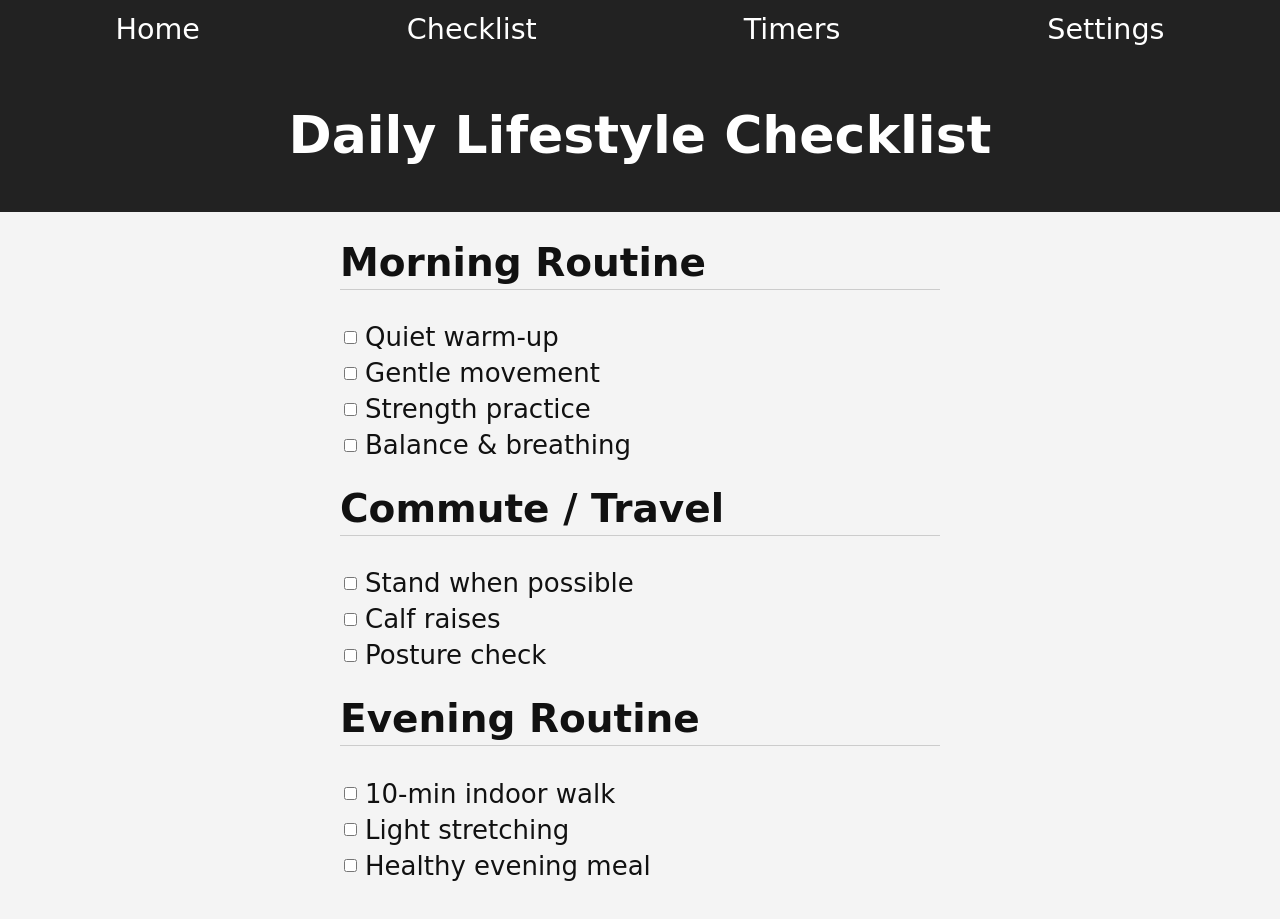
==== checklist.html @ 027112e9 "Add initial checklist.html for daily routines" ====
<!DOCTYPE html>
<html lang="en">
<head>
  <meta charset="UTF-8">
  <title>Lifestyle Checklist</title>
  <meta name="viewport" content="width=device-width, initial-scale=1.0">
  <link rel="stylesheet" href="style.css">
  <link rel="manifest" href="manifest.json">
</head>
<body>

<nav class="navbar">
  <a href="index.html">Home</a>
  <a href="checklist.html">Checklist</a>
  <a href="timers.html">Timers</a>
  <a href="settings.html">Settings</a>
</nav>

<header>
  <h1>Daily Lifestyle Checklist</h1>
</header>

<main>
  <section>
    <h2>Morning Routine</h2>
    <ul>
      <li><input type="checkbox"> Quiet warm-up</li>
      <li><input type="checkbox"> Gentle movement</li>
      <li><input type="checkbox"> Strength practice</li>
      <li><input type="checkbox"> Balance & breathing</li>
    </ul>
  </section>

  <section>
    <h2>Commute / Travel</h2>
    <ul>
      <li><input type="checkbox"> Stand when possible</li>
      <li><input type="checkbox"> Calf raises</li>
      <li><input type="checkbox"> Posture check</li>
    </ul>
  </section>

  <section>
    <h2>Evening Routine</h2>
    <ul>
      <li><input type="checkbox"> 10-min indoor walk</li>
      <li><input type="checkbox"> Light stretching</li>
      <li><input type="checkbox"> Healthy evening meal</li>
    </ul>
  </section>
</main>

<script src="app.js"></script>
</body>
</html>
---- style.css ----
body {
  font-family: system-ui, sans-serif;
  margin: 0;
  padding: 0;
  background: #f4f4f4;
  color: #111;
}

header {
  background: #222;
  color: #fff;
  padding: 12px;
  text-align: center;
}

main {
  padding: 12px;
  max-width: 600px;
  margin: 0 auto;
}

h2 {
  border-bottom: 1px solid #ccc;
  padding-bottom: 4px;
  margin-top: 16px;
}

ul {
  list-style: none;
  padding: 0;
}

li {
  margin: 6px 0;
  display: flex;
  align-items: center;
}

input[type="checkbox"] {
  margin-right: 8px;
}
html {
  font-size: 18px;
}

@media (min-width: 768px) {
  html {
    font-size: 22px;
  }
}

@media (min-width: 1024px) {
  html {
    font-size: 26px;
  }
}
/* NAVBAR */
.navbar {
  display: flex;
  justify-content: space-around;
  background: #222;
  padding: 12px;
}

.navbar a {
  color: #fff;
  text-decoration: none;
  font-size: 1.1rem;
}
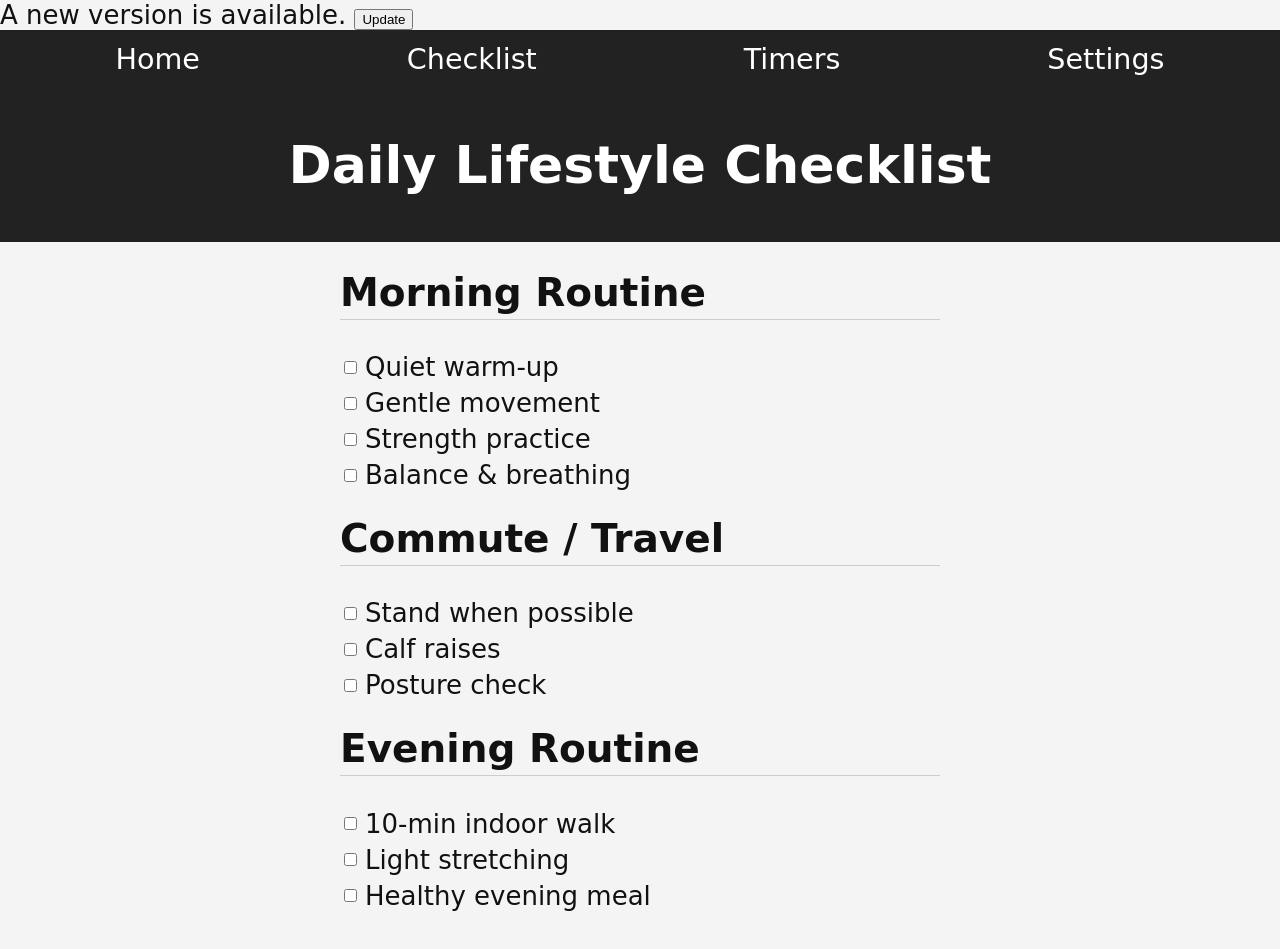
==== commit fcec533f: "Add update banner for new version notification" ====
--- a/checklist.html
+++ b/checklist.html
@@ -8,6 +8,11 @@
   <link rel="manifest" href="manifest.json">
 </head>
 <body>
+
+<div id="update-banner" class="hidden">
+  A new version is available.
+  <button onclick="updateApp()">Update</button>
+</div>
 
 <nav class="navbar">
   <a href="index.html">Home</a>
--- a/style.css
+++ b/style.css
@@ -68,3 +68,46 @@
   font-size: 1.1rem;
 }
 
+/* TIMER PAGE LAYOUT */
+.timer-container {
+  max-width: 600px;
+  margin: 0 auto;
+  padding: 20px;
+}
+
+/* TIMER BUTTONS */
+.timer-btn {
+  width: 100%;
+  padding: 16px;
+  margin: 10px 0;
+  font-size: 1.4rem;
+  background: #333;
+  color: #fff;
+  border: none;
+  border-radius: 8px;
+}
+
+
+/* BIG TIMER DISPLAY */
+#timer-display {
+  font-size: 4rem;        /* Bigger on phones */
+  text-align: center;
+  margin-top: 30px;
+  font-weight: bold;
+}
+
+/* Even bigger on tablets */
+@media (min-width: 768px) {
+  #timer-display {
+    font-size: 6rem;
+  }
+}
+
+/* Massive on iPad 12.9" landscape */
+@media (min-width: 1024px) {
+  #timer-display {
+    font-size: 8rem;
+  }
+}
+
+
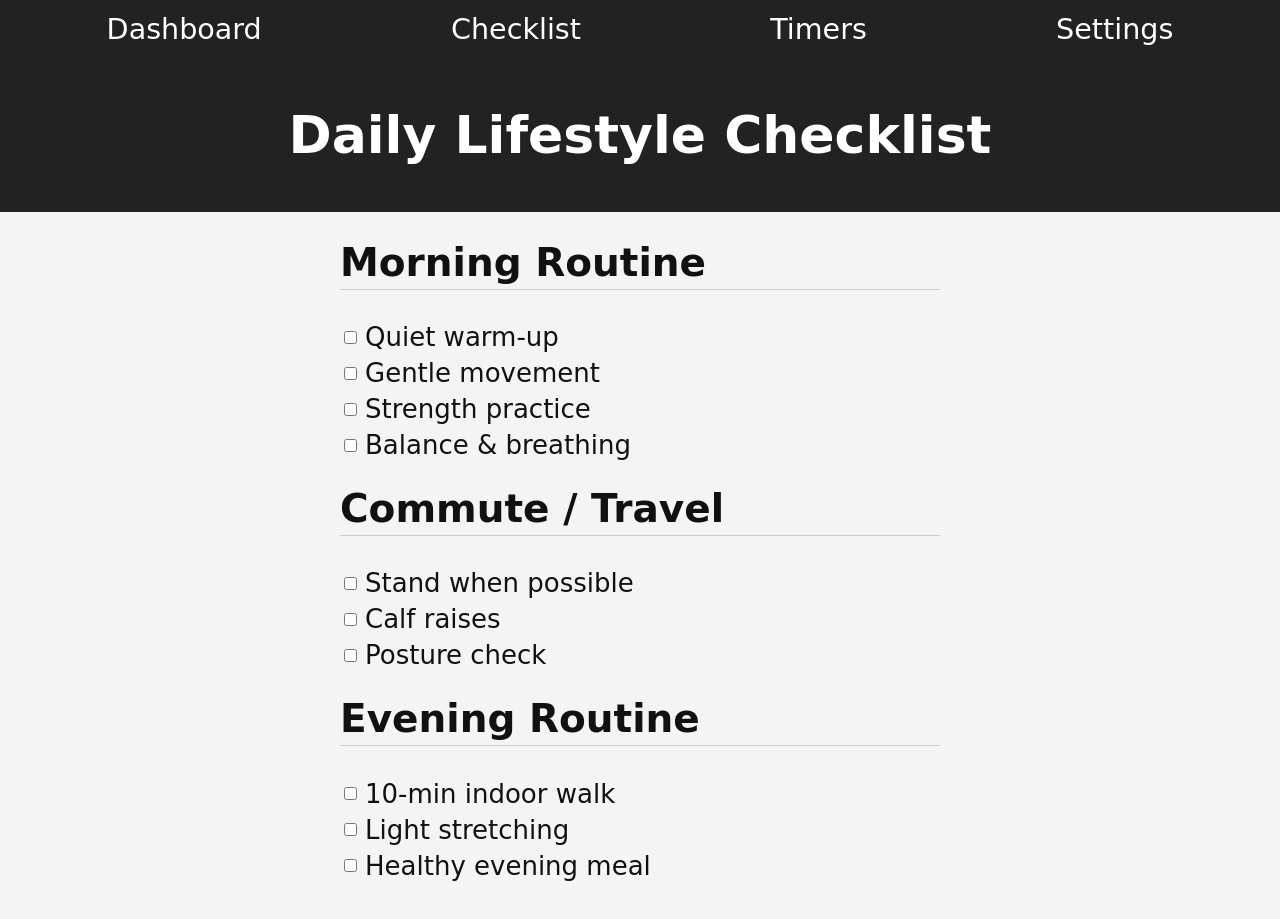
==== commit eab32ab5: "Add Dashboard link to navbar in checklist.html" ====
--- a/checklist.html
+++ b/checklist.html
@@ -15,11 +15,12 @@
 </div>
 
 <nav class="navbar">
-  <a href="index.html">Home</a>
+  <a href="dashboard.html">Dashboard</a>
   <a href="checklist.html">Checklist</a>
   <a href="timers.html">Timers</a>
   <a href="settings.html">Settings</a>
 </nav>
+
 
 <header>
   <h1>Daily Lifestyle Checklist</h1>
--- a/style.css
+++ b/style.css
@@ -109,5 +109,72 @@
     font-size: 8rem;
   }
 }
+/* UPDATE BANNER */
+#update-banner {
+  background: #ffcc00;
+  padding: 12px;
+  text-align: center;
+  font-size: 1.2rem;
+}
+
+#update-banner button {
+  margin-left: 10px;
+  padding: 12px 20px;
+  font-size: 1.3rem;
+  background: #333;
+  color: #fff;
+  border: none;
+  border-radius: 8px;
+}
+
+/* Bigger on tablets */
+@media (min-width: 768px) {
+  #update-banner button {
+    font-size: 1.6rem;
+    padding: 16px 26px;
+  }
+}
+
+/* Huge on iPad 12.9" */
+@media (min-width: 1024px) {
+  #update-banner button {
+    font-size: 1.9rem;
+    padding: 20px 32px;
+  }
+}
 
 
+.hidden {
+  display: none;
+}
+/* SETTINGS PAGE BUTTONS */
+.settings-btn {
+  display: block;
+  width: 100%;
+  padding: 18px;
+  margin: 12px 0;
+  font-size: 1.4rem;
+  background: #444;
+  color: #fff;
+  border: none;
+  border-radius: 10px;
+  text-align: center;
+}
+
+/* Larger buttons on tablets */
+@media (min-width: 768px) {
+  .settings-btn {
+    font-size: 1.8rem;
+    padding: 22px;
+  }
+}
+
+/* Even larger on iPad 12.9" */
+@media (min-width: 1024px) {
+  .settings-btn {
+    font-size: 2rem;
+    padding: 26px;
+  }
+}
+
+
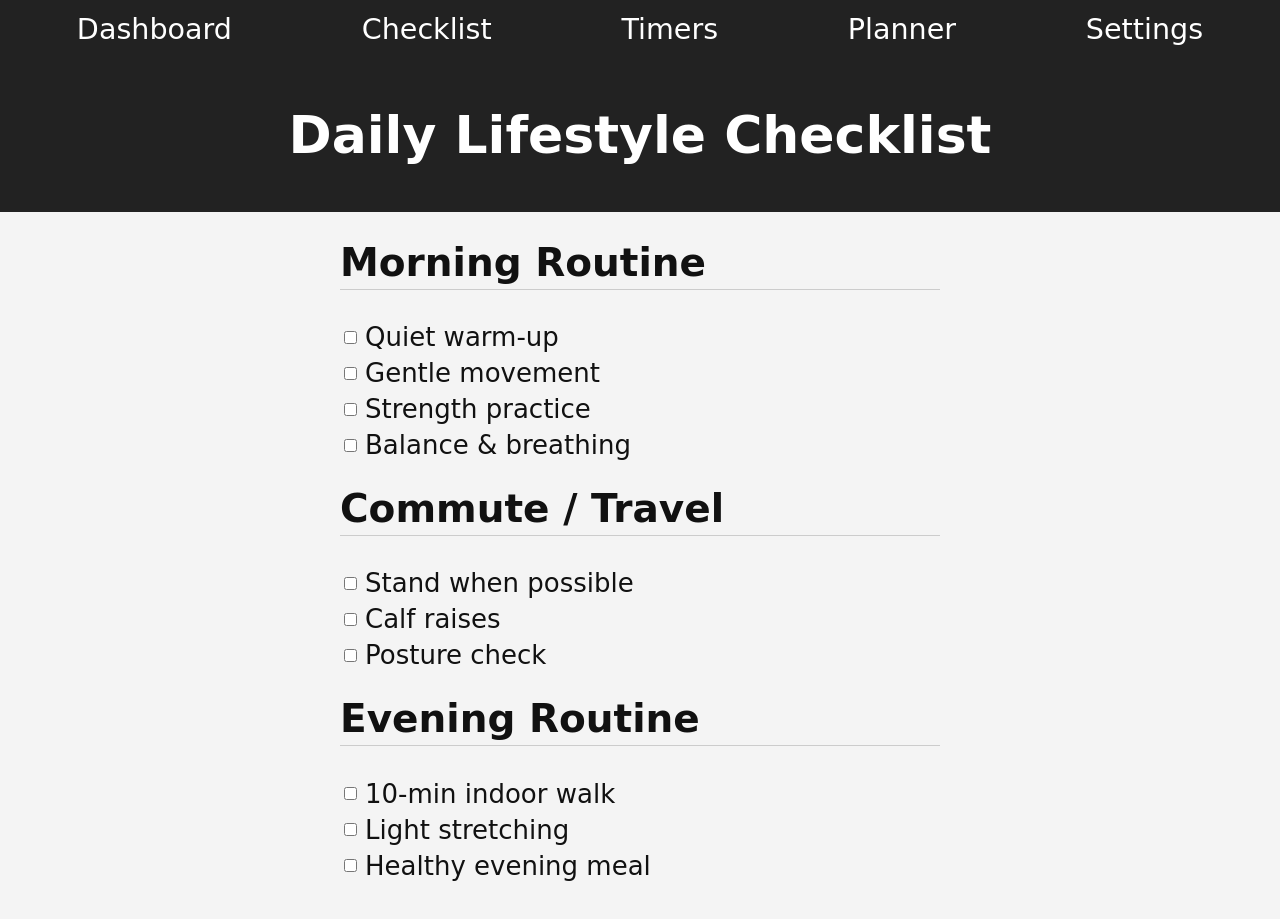
==== commit ea5b8293: "Add Planner link to navigation bar" ====
--- a/checklist.html
+++ b/checklist.html
@@ -18,9 +18,9 @@
   <a href="dashboard.html">Dashboard</a>
   <a href="checklist.html">Checklist</a>
   <a href="timers.html">Timers</a>
+  <a href="planner.html">Planner</a>
   <a href="settings.html">Settings</a>
 </nav>
-
 
 <header>
   <h1>Daily Lifestyle Checklist</h1>
--- a/style.css
+++ b/style.css
@@ -176,5 +176,46 @@
     padding: 26px;
   }
 }
-
-
+/* DASHBOARD */
+.dashboard-container {
+  max-width: 600px;
+  margin: 0 auto;
+  padding: 20px;
+}
+
+.dash-section {
+  background: #fff;
+  padding: 16px;
+  margin: 16px 0;
+  border-radius: 10px;
+  box-shadow: 0 0 6px rgba(0,0,0,0.1);
+}
+
+.dash-btn {
+  width: 100%;
+  padding: 16px;
+  margin: 8px 0;
+  font-size: 1.4rem;
+  background: #333;
+  color: #fff;
+  border: none;
+  border-radius: 10px;
+}
+
+/* Bigger on tablets */
+@media (min-width: 768px) {
+  .dash-btn {
+    font-size: 1.8rem;
+    padding: 22px;
+  }
+}
+
+/* Huge on iPad 12.9" */
+@media (min-width: 1024px) {
+  .dash-btn {
+    font-size: 2rem;
+    padding: 26px;
+  }
+}
+
+
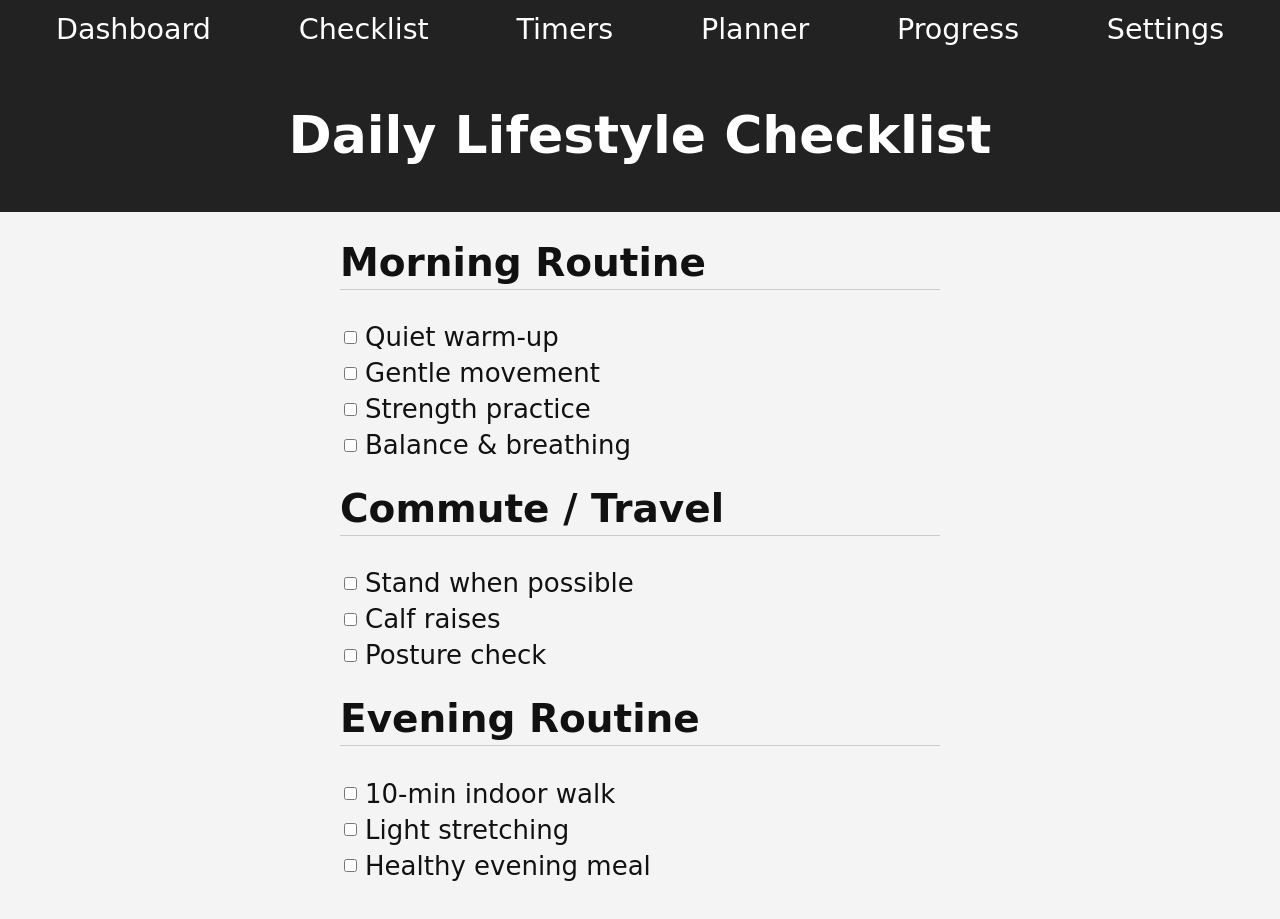
==== commit fe9ab26f: "Add Progress link and header to checklist.html" ====
--- a/checklist.html
+++ b/checklist.html
@@ -19,8 +19,10 @@
   <a href="checklist.html">Checklist</a>
   <a href="timers.html">Timers</a>
   <a href="planner.html">Planner</a>
+  <a href="progress.html">Progress</a>
   <a href="settings.html">Settings</a>
 </nav>
+
 
 <header>
   <h1>Daily Lifestyle Checklist</h1>
--- a/style.css
+++ b/style.css
@@ -217,5 +217,47 @@
     padding: 26px;
   }
 }
-
-
+/* WEEKLY PLANNER */
+.planner-container {
+  max-width: 600px;
+  margin: 0 auto;
+  padding: 20px;
+}
+
+.planner-day {
+  background: #fff;
+  padding: 16px;
+  margin: 16px 0;
+  border-radius: 10px;
+  box-shadow: 0 0 6px rgba(0,0,0,0.1);
+}
+
+.planner-day h2 {
+  margin-top: 0;
+}
+
+.planner-day ul {
+  list-style: none;
+  padding: 0;
+}
+
+.planner-day li {
+  padding: 6px 0;
+  font-size: 1.2rem;
+}
+
+/* Bigger on tablets */
+@media (min-width: 768px) {
+  .planner-day li {
+    font-size: 1.6rem;
+  }
+}
+
+/* Huge on iPad 12.9" */
+@media (min-width: 1024px) {
+  .planner-day li {
+    font-size: 1.9rem;
+  }
+}
+
+
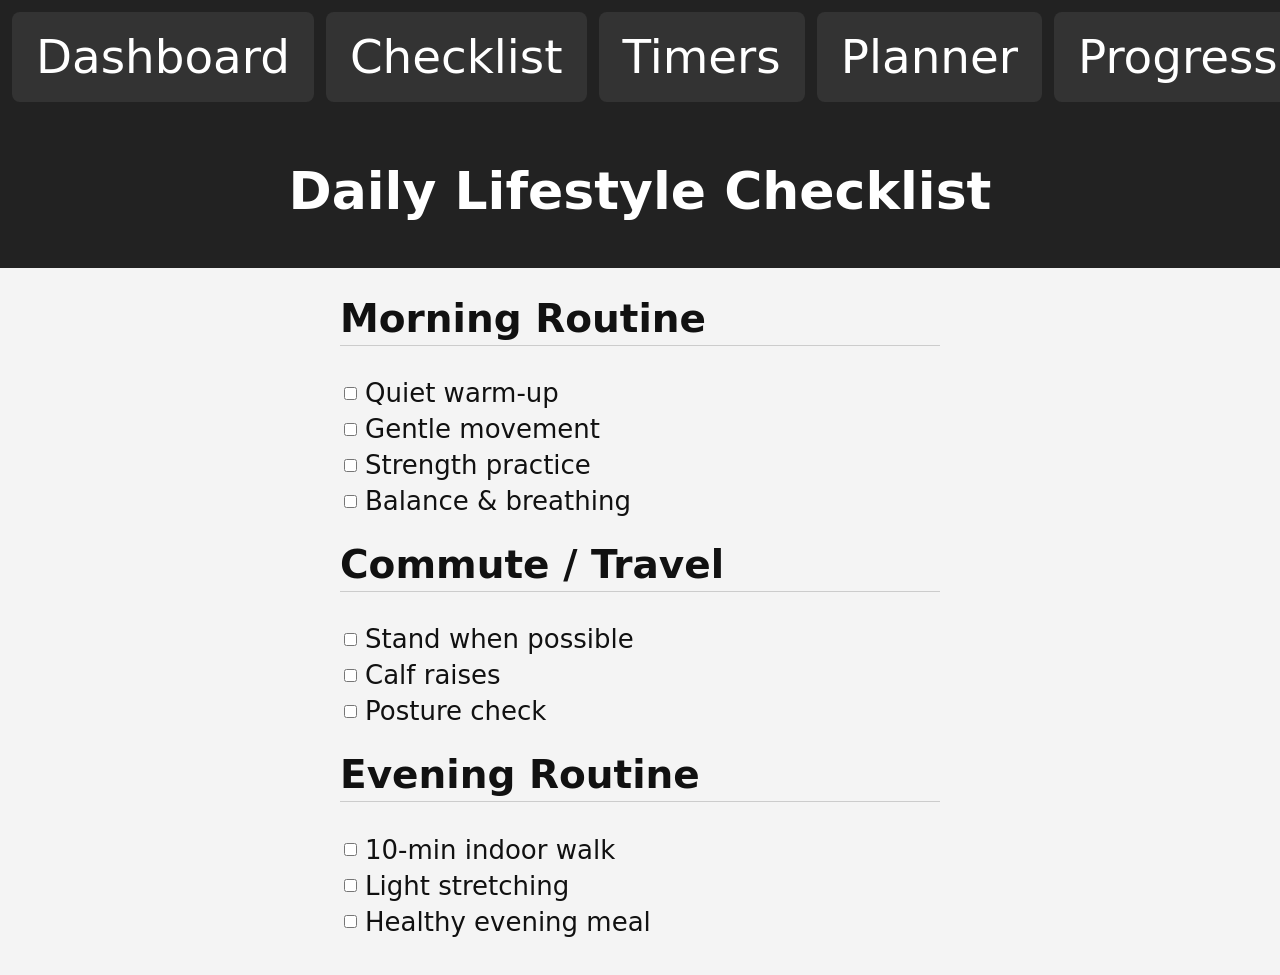
==== commit 2f58ac22: "Add defer attribute to script tag in checklist.html" ====
--- a/checklist.html
+++ b/checklist.html
@@ -58,6 +58,6 @@
   </section>
 </main>
 
-<script src="app.js"></script>
+<script src="app.js" defer></script>
 </body>
 </html>
--- a/style.css
+++ b/style.css
@@ -54,18 +54,40 @@
     font-size: 26px;
   }
 }
-/* NAVBAR */
+/* NAVBAR FIX FOR IPHONE */
 .navbar {
   display: flex;
-  justify-content: space-around;
+  justify-content: space-between;
   background: #222;
   padding: 12px;
+  gap: 12px; /* spacing between items */
+  overflow-x: auto; /* prevents squashing */
 }
 
 .navbar a {
   color: #fff;
   text-decoration: none;
-  font-size: 1.1rem;
+  font-size: 1.2rem;
+  padding: 10px 14px; /* makes each link a button */
+  background: #333;
+  border-radius: 8px;
+  flex-shrink: 0; /* prevents merging on small screens */
+}
+
+/* Bigger on tablets */
+@media (min-width: 768px) {
+  .navbar a {
+    font-size: 1.5rem;
+    padding: 14px 20px;
+  }
+}
+
+/* Huge on iPad 12.9" */
+@media (min-width: 1024px) {
+  .navbar a {
+    font-size: 1.8rem;
+    padding: 18px 24px;
+  }
 }
 
 /* TIMER PAGE LAYOUT */
@@ -259,5 +281,81 @@
     font-size: 1.9rem;
   }
 }
-
-
+/* PROGRESS TRACKER */
+.progress-container {
+  max-width: 600px;
+  margin: 0 auto;
+  padding: 20px;
+}
+
+.progress-section {
+  background: #fff;
+  padding: 16px;
+  margin: 16px 0;
+  border-radius: 10px;
+  box-shadow: 0 0 6px rgba(0,0,0,0.1);
+}
+
+#progress-history {
+  list-style: none;
+  padding: 0;
+}
+
+#progress-history li {
+  padding: 6px 0;
+  font-size: 1.2rem;
+}
+
+/* Bigger on tablets */
+@media (min-width: 768px) {
+  #progress-history li {
+    font-size: 1.6rem;
+  }
+}
+
+/* Huge on iPad 12.9" */
+@media (min-width: 1024px) {
+  #progress-history li {
+    font-size: 1.9rem;
+  }
+}
+/* DARK MODE */
+body.dark {
+  background: #111;
+  color: #eee;
+}
+
+body.dark header {
+  background: #000;
+  color: #fff;
+}
+
+body.dark .navbar {
+  background: #000;
+}
+
+body.dark .navbar a {
+  background: #222;
+  color: #fff;
+}
+
+body.dark .dash-section,
+body.dark .planner-day,
+body.dark .progress-section {
+  background: #222;
+  color: #eee;
+}
+
+body.dark .settings-btn,
+body.dark .dash-btn,
+body.dark .timer-btn {
+  background: #444;
+  color: #fff;
+}
+
+body.dark #update-banner {
+  background: #555;
+  color: #fff;
+}
+
+
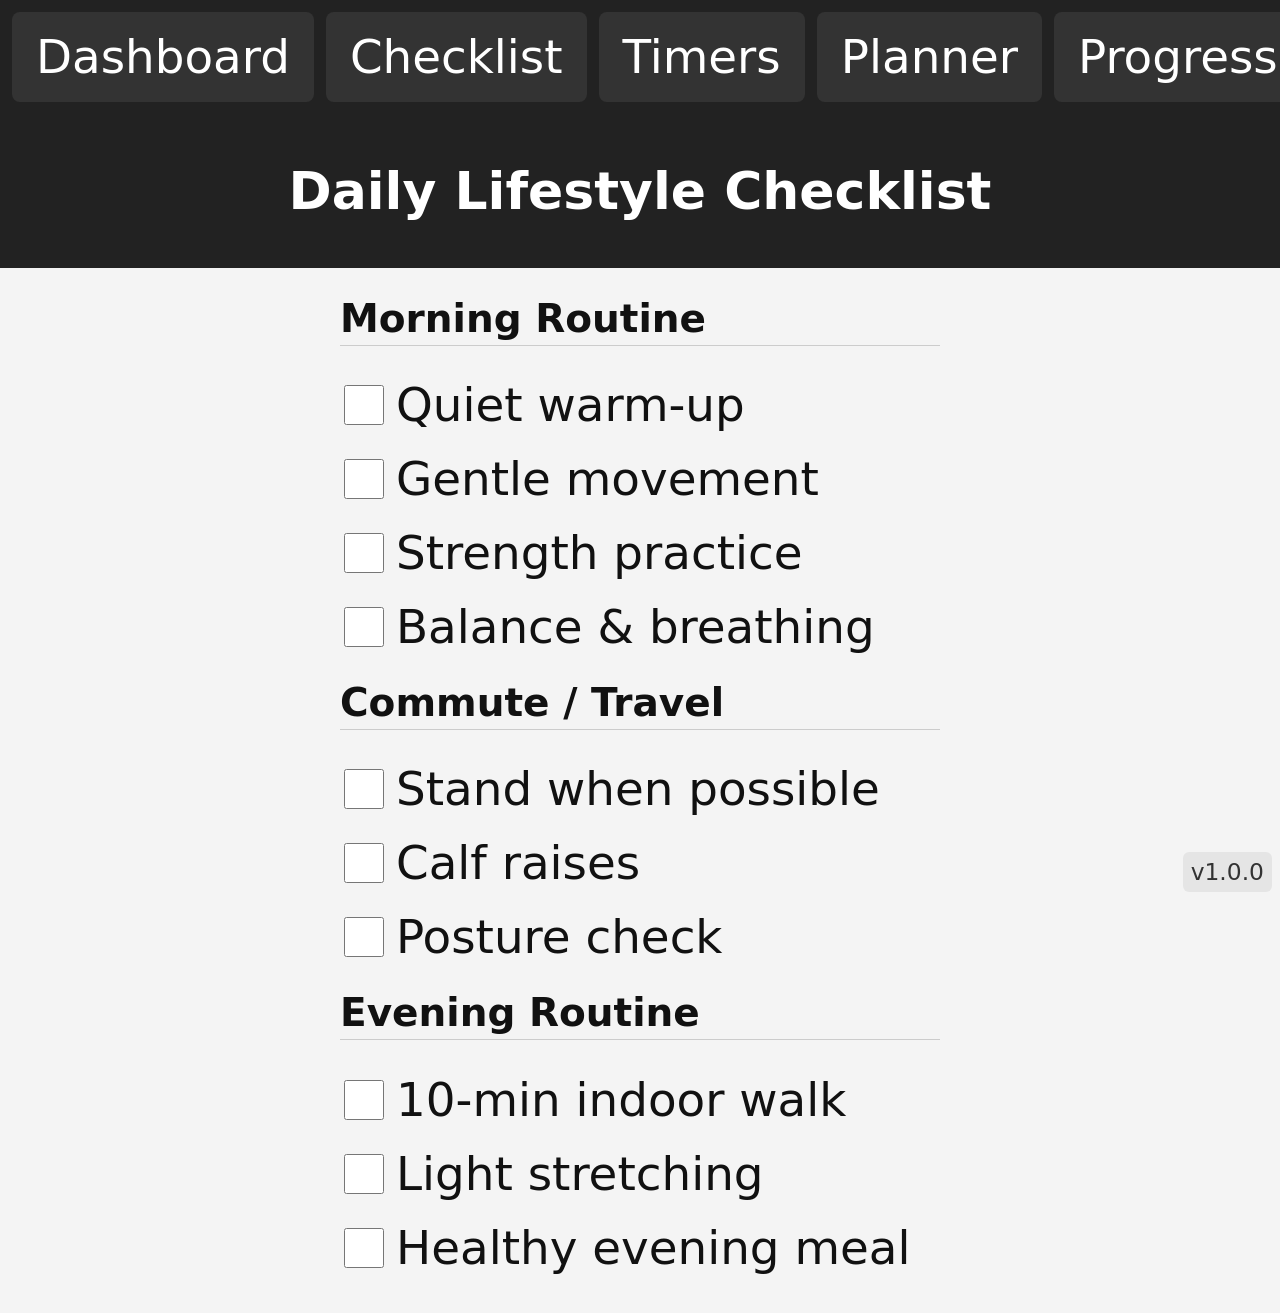
==== commit 7447b18e: "Add app version display to checklist.html Added a fixed position div to display app version." ====
--- a/checklist.html
+++ b/checklist.html
@@ -8,6 +8,9 @@
   <link rel="manifest" href="manifest.json">
 </head>
 <body>
+
+  <!-- put this near the top or bottom of the page -->
+<div class="app-version" aria-hidden="true" style="position:fixed;right:8px;bottom:8px;padding:6px 8px;background:rgba(0,0,0,0.06);border-radius:6px;font-size:0.9rem;color:#333;z-index:9999"></div>
 
 <div id="update-banner" class="hidden">
   A new version is available.
@@ -32,32 +35,33 @@
   <section>
     <h2>Morning Routine</h2>
     <ul>
-      <li><input type="checkbox"> Quiet warm-up</li>
-      <li><input type="checkbox"> Gentle movement</li>
-      <li><input type="checkbox"> Strength practice</li>
-      <li><input type="checkbox"> Balance & breathing</li>
+      <li><input type="checkbox" id="morning-warmup"> Quiet warm-up</li>
+      <li><input type="checkbox" id="morning-movement"> Gentle movement</li>
+      <li><input type="checkbox" id="morning-strength"> Strength practice</li>
+      <li><input type="checkbox" id="morning-balance"> Balance & breathing</li>
     </ul>
   </section>
 
   <section>
     <h2>Commute / Travel</h2>
     <ul>
-      <li><input type="checkbox"> Stand when possible</li>
-      <li><input type="checkbox"> Calf raises</li>
-      <li><input type="checkbox"> Posture check</li>
+      <li><input type="checkbox" id="commute-stand"> Stand when possible</li>
+      <li><input type="checkbox" id="commute-calf"> Calf raises</li>
+      <li><input type="checkbox" id="commute-posture"> Posture check</li>
     </ul>
   </section>
 
   <section>
     <h2>Evening Routine</h2>
     <ul>
-      <li><input type="checkbox"> 10-min indoor walk</li>
-      <li><input type="checkbox"> Light stretching</li>
-      <li><input type="checkbox"> Healthy evening meal</li>
+      <li><input type="checkbox" id="evening-walk"> 10-min indoor walk</li>
+      <li><input type="checkbox" id="evening-stretch"> Light stretching</li>
+      <li><input type="checkbox" id="evening-meal"> Healthy evening meal</li>
     </ul>
   </section>
 </main>
 
+
 <script src="app.js" defer></script>
 </body>
 </html>
--- a/style.css
+++ b/style.css
@@ -31,13 +31,52 @@
 }
 
 li {
-  margin: 6px 0;
+  margin: 12px 0;
   display: flex;
   align-items: center;
-}
-
+  font-size: 1.2rem;
+}
+
+/* Bigger on tablets */
+@media (min-width: 768px) {
+  li {
+    font-size: 1.5rem;
+    margin: 16px 0;
+  }
+}
+
+/* Huge on desktop/iPad */
+@media (min-width: 1024px) {
+  li {
+    font-size: 1.8rem;
+    margin: 20px 0;
+  }
+}
+
+
+/* BIG, CLICKABLE CHECKBOXES */
 input[type="checkbox"] {
-  margin-right: 8px;
+  width: 28px;
+  height: 28px;
+  margin-right: 12px;
+  cursor: pointer;
+  accent-color: #333; /* modern browsers */
+}
+
+/* Even bigger on tablets */
+@media (min-width: 768px) {
+  input[type="checkbox"] {
+    width: 34px;
+    height: 34px;
+  }
+}
+
+/* Huge on desktop/iPad 12.9" */
+@media (min-width: 1024px) {
+  input[type="checkbox"] {
+    width: 40px;
+    height: 40px;
+  }
 }
 html {
   font-size: 18px;
@@ -169,6 +208,18 @@
 .hidden {
   display: none;
 }
+
+/* FIX BUTTON CLICKABILITY ON DESKTOP */
+button,
+.settings-btn,
+.dash-btn,
+.timer-btn {
+  display: block;        /* ensures width + padding apply */
+  width: 100%;           /* full-width buttons */
+  box-sizing: border-box; /* prevents overflow */
+  cursor: pointer;       /* ensures pointer cursor */
+}
+
 /* SETTINGS PAGE BUTTONS */
 .settings-btn {
   display: block;
@@ -183,6 +234,21 @@
   text-align: center;
 }
 
+
+/* SETTINGS PAGE BUTTONS */
+.settings-btn {
+  display: block;
+  width: 100%;
+  padding: 18px;
+  margin: 12px 0;
+  font-size: 1.4rem;
+  background: #444;
+  color: #fff;
+  border: none;
+  border-radius: 10px;
+  text-align: center;
+}
+
 /* Larger buttons on tablets */
 @media (min-width: 768px) {
   .settings-btn {
@@ -319,6 +385,18 @@
     font-size: 1.9rem;
   }
 }
+
+/* BUTTON HOVER STATES FOR DESKTOP */
+button:hover,
+.settings-btn:hover,
+.dash-btn:hover,
+.timer-btn:hover {
+  background: #555;
+  transition: background 0.2s ease;
+  cursor: pointer;
+}
+
+
 /* DARK MODE */
 body.dark {
   background: #111;
